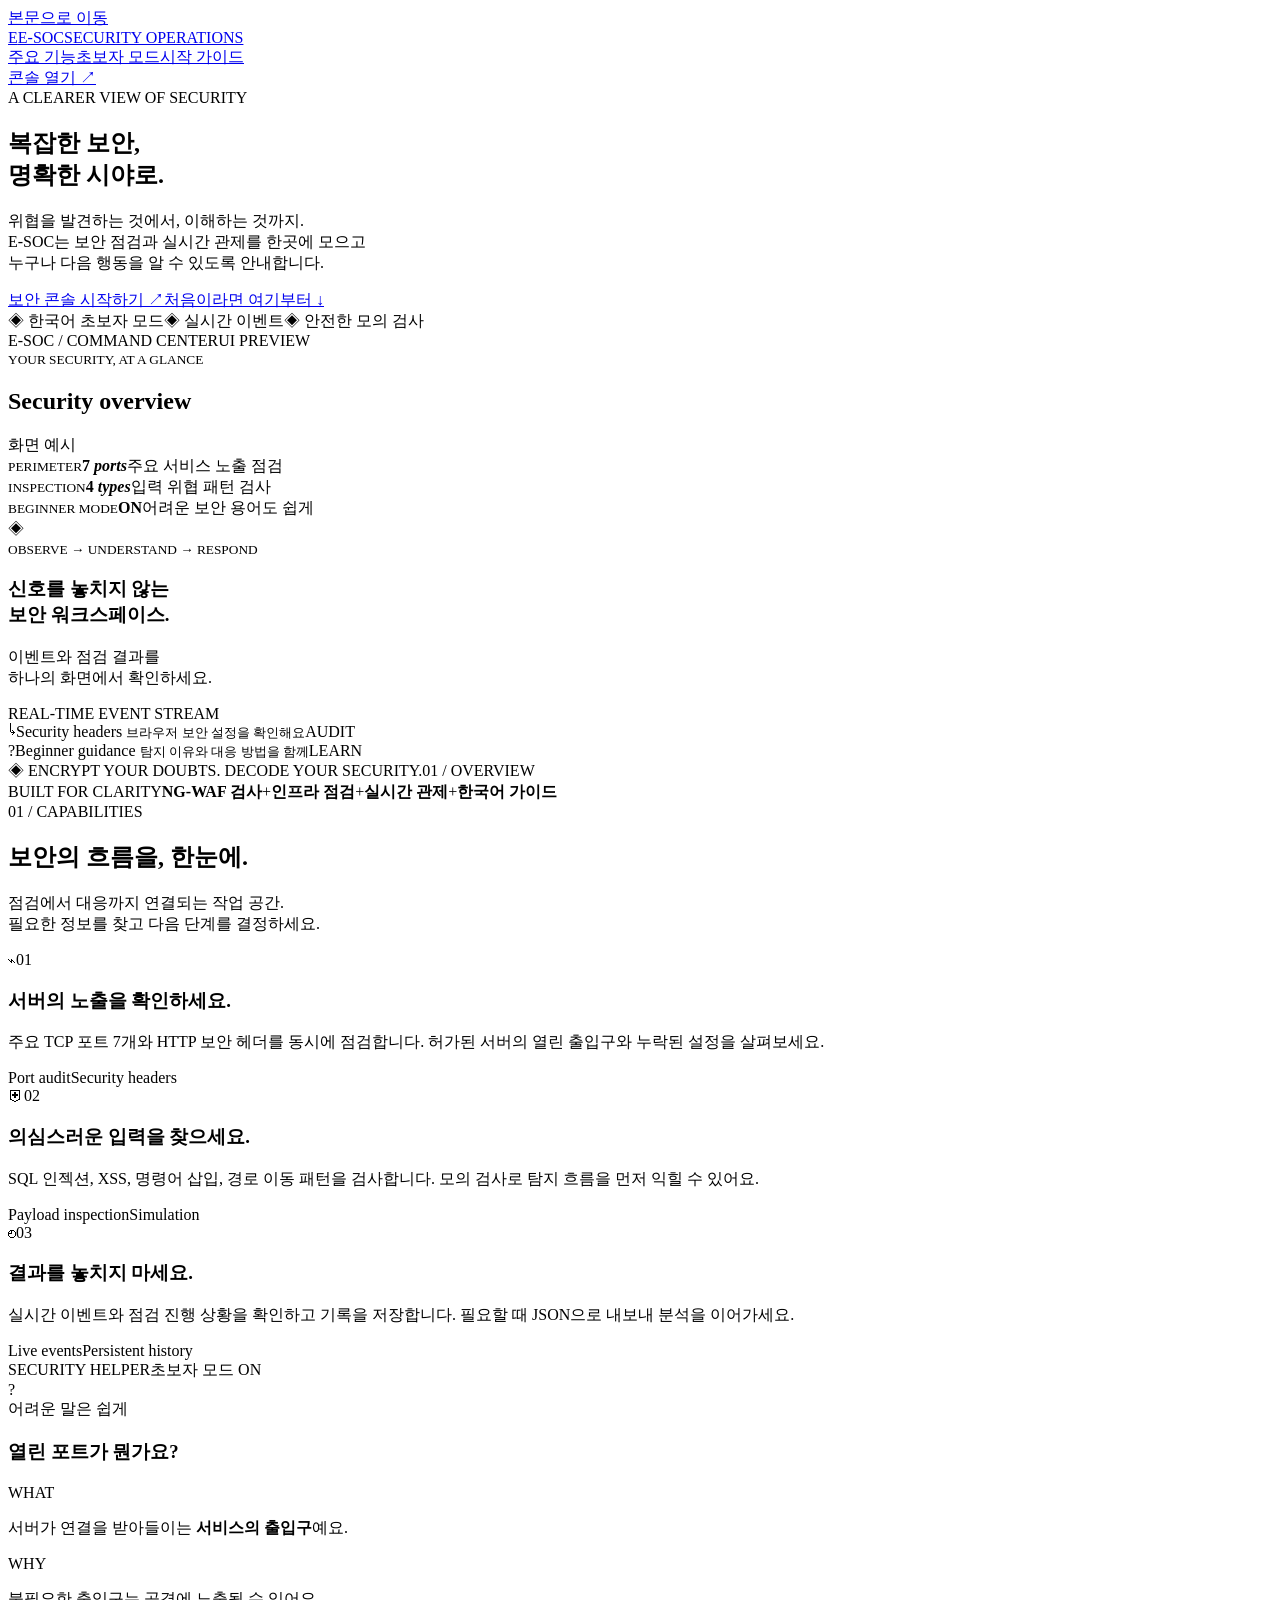
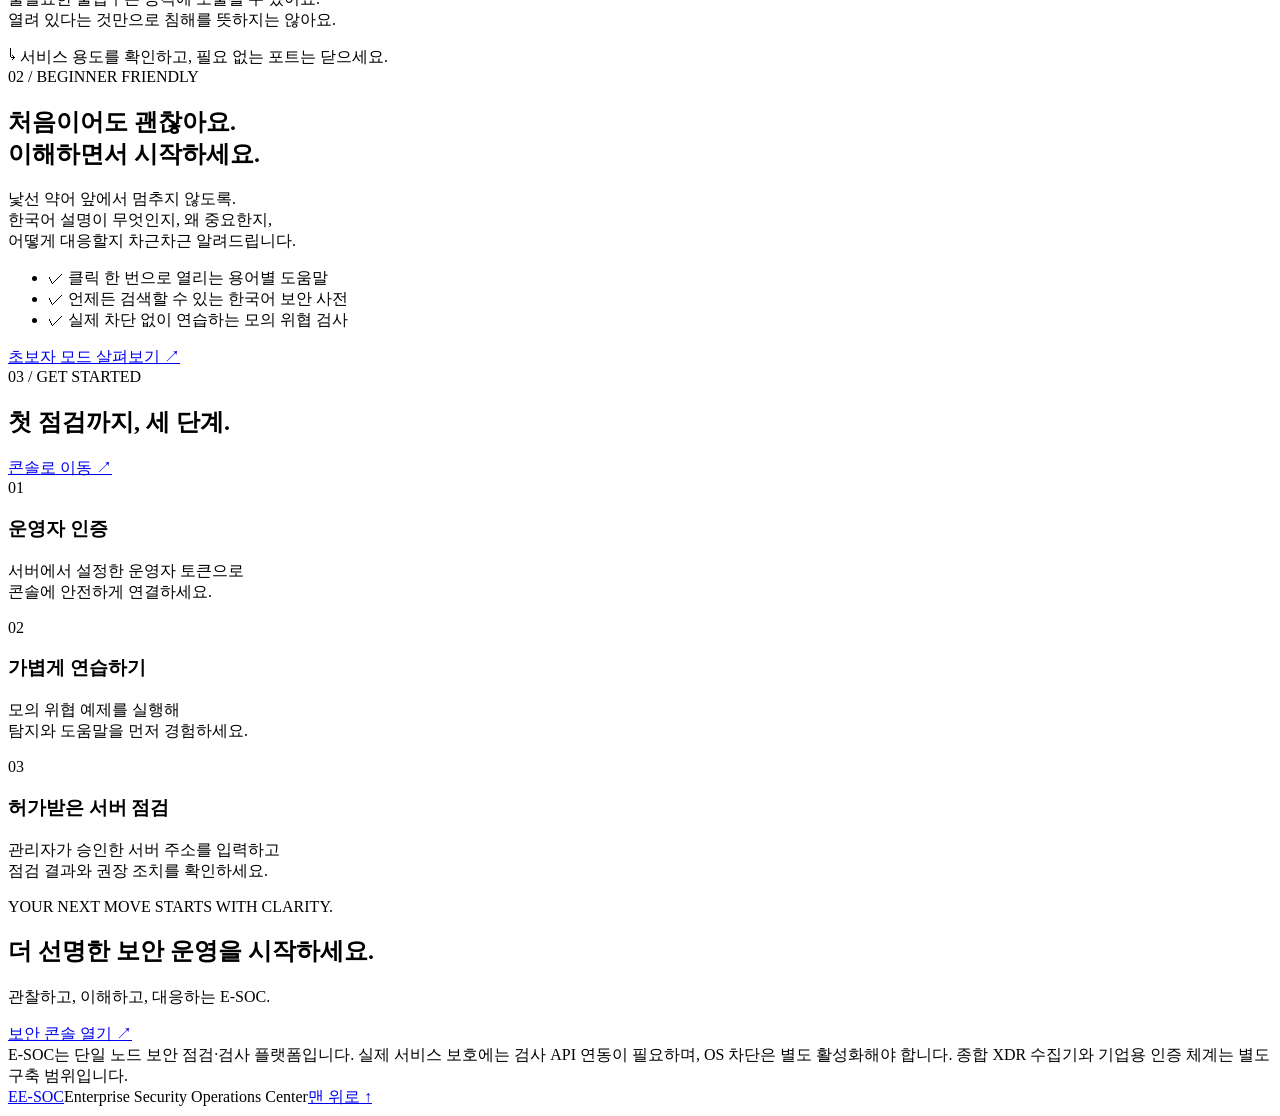
==== e-soc/templates/home.html @ 8be2fc5a "Add E-SOC website and security console with Docker deployment" ====
<!doctype html>
<html lang="ko"><head><meta charset="utf-8"><meta name="viewport" content="width=device-width,initial-scale=1"><meta name="description" content="위협을 발견하고, 이해하고, 대응하세요. 한국어 초보자 모드와 함께하는 E-SOC 보안 관제 플랫폼."><meta name="theme-color" content="#090d16"><title>E-SOC — 보안을 이해하는 새로운 방법</title><link rel="stylesheet" href="/static/home.css"></head>
<body><a class="skip" href="#main">본문으로 이동</a><header><a href="/" class="logo"><span class="shield">E</span>E-SOC<span class="edition">SECURITY OPERATIONS</span></a><nav aria-label="주 메뉴"><a href="#features">주요 기능</a><a href="#beginner">초보자 모드</a><a href="#guide">시작 가이드</a></nav><a class="nav-cta" href="/console">콘솔 열기 <span>↗</span></a></header>
<main id="main"><section class="hero"><div class="hero-copy"><div class="eyebrow"><span class="dot"></span> A CLEARER VIEW OF SECURITY</div><h1>복잡한 보안,<br>명확한 <span>시야로.</span></h1><p>위협을 발견하는 것에서, 이해하는 것까지.<br>E-SOC는 보안 점검과 실시간 관제를 한곳에 모으고<br>누구나 다음 행동을 알 수 있도록 안내합니다.</p><div class="actions"><a class="primary" href="/console">보안 콘솔 시작하기 <span>↗</span></a><a class="secondary" href="#beginner">처음이라면 여기부터 <span>↓</span></a></div><div class="hero-note"><span>◈ 한국어 초보자 모드</span><span>◈ 실시간 이벤트</span><span>◈ 안전한 모의 검사</span></div></div>
<div class="visual" aria-label="보안 관제 화면 예시, 실제 측정 데이터가 아닙니다"><div class="visual-head"><span><i></i><i></i><i></i></span><span>E-SOC / COMMAND CENTER</span><span class="cyan">UI PREVIEW</span></div><div class="visual-body"><div class="preview-heading"><div><small>YOUR SECURITY, AT A GLANCE</small><h2>Security overview</h2></div><span class="preview-tag">화면 예시</span></div><div class="mini-stats"><div><small>PERIMETER</small><strong>7 <em>ports</em></strong><span>주요 서비스 노출 점검</span></div><div><small>INSPECTION</small><strong>4 <em>types</em></strong><span>입력 위협 패턴 검사</span></div><div><small>BEGINNER MODE</small><strong class="cyan">ON</strong><span>어려운 보안 용어도 쉽게</span></div></div><div class="radar-panel"><div class="radar"><div class="sweep"></div><div class="ring ring2"></div><div class="ring ring3"></div><div class="cross horizontal"></div><div class="cross vertical"></div><span class="radar-center">◈</span><b class="ping ping1"></b><b class="ping ping2"></b><b class="ping ping3"></b></div><div class="radar-copy"><small class="cyan">OBSERVE → UNDERSTAND → RESPOND</small><h3>신호를 놓치지 않는<br>보안 워크스페이스.</h3><p>이벤트와 점검 결과를<br>하나의 화면에서 확인하세요.</p><div class="signal"><span class="dot"></span> REAL-TIME EVENT STREAM</div></div></div><div class="preview-feed"><span class="feed-icon">↳</span><span>Security headers <small>브라우저 보안 설정을 확인해요</small></span><span class="preview-tag">AUDIT</span></div><div class="preview-feed"><span class="feed-icon purple">?</span><span>Beginner guidance <small>탐지 이유와 대응 방법을 함께</small></span><span class="preview-tag">LEARN</span></div></div><div class="visual-foot"><span>◈ ENCRYPT YOUR DOUBTS. DECODE YOUR SECURITY.</span><span>01 / OVERVIEW</span></div></div></section>
<div class="capabilities"><span>BUILT FOR CLARITY</span><strong>NG-WAF 검사</strong><span class="plus">+</span><strong>인프라 점검</strong><span class="plus">+</span><strong>실시간 관제</strong><span class="plus">+</span><strong>한국어 가이드</strong></div>
<section id="features" class="section"><div class="section-top"><div><div class="eyebrow cyan">01 / CAPABILITIES</div><h2>보안의 흐름을, 한눈에.</h2></div><p>점검에서 대응까지 연결되는 작업 공간.<br>필요한 정보를 찾고 다음 단계를 결정하세요.</p></div><div class="cards"><article class="card"><span class="card-icon">⌁</span><span class="card-number">01</span><h3>서버의 노출을 확인하세요.</h3><p>주요 TCP 포트 7개와 HTTP 보안 헤더를 동시에 점검합니다. 허가된 서버의 열린 출입구와 누락된 설정을 살펴보세요.</p><div class="pills"><span>Port audit</span><span>Security headers</span></div></article><article class="card"><span class="card-icon pink">⛨</span><span class="card-number">02</span><h3>의심스러운 입력을 찾으세요.</h3><p>SQL 인젝션, XSS, 명령어 삽입, 경로 이동 패턴을 검사합니다. 모의 검사로 탐지 흐름을 먼저 익힐 수 있어요.</p><div class="pills"><span>Payload inspection</span><span>Simulation</span></div></article><article class="card"><span class="card-icon purple">◴</span><span class="card-number">03</span><h3>결과를 놓치지 마세요.</h3><p>실시간 이벤트와 점검 진행 상황을 확인하고 기록을 저장합니다. 필요할 때 JSON으로 내보내 분석을 이어가세요.</p><div class="pills"><span>Live events</span><span>Persistent history</span></div></article></div></section>
<section id="beginner" class="beginner-section"><div class="beginner-demo"><div class="demo-bar"><span>SECURITY HELPER</span><span class="mode">초보자 모드 ON <b></b></span></div><div class="explanation"><span class="question">?</span><div class="eyebrow cyan">어려운 말은 쉽게</div><h3>열린 포트가 뭔가요?</h3><div class="explain-line"><span>WHAT</span><p>서버가 연결을 받아들이는 <strong>서비스의 출입구</strong>예요.</p></div><div class="explain-line"><span>WHY</span><p>불필요한 출입구는 공격에 노출될 수 있어요.<br>열려 있다는 것만으로 침해를 뜻하지는 않아요.</p></div><div class="action-note">↳ 서비스 용도를 확인하고, 필요 없는 포트는 닫으세요.</div></div></div><div class="beginner-copy"><div class="eyebrow cyan">02 / BEGINNER FRIENDLY</div><h2>처음이어도 괜찮아요.<br>이해하면서 시작하세요.</h2><p>낯선 약어 앞에서 멈추지 않도록.<br>한국어 설명이 무엇인지, 왜 중요한지,<br>어떻게 대응할지 차근차근 알려드립니다.</p><ul><li><span>✓</span> 클릭 한 번으로 열리는 용어별 도움말</li><li><span>✓</span> 언제든 검색할 수 있는 한국어 보안 사전</li><li><span>✓</span> 실제 차단 없이 연습하는 모의 위협 검사</li></ul><a class="text-link" href="/console">초보자 모드 살펴보기 ↗</a></div></section>
<section id="guide" class="section guide"><div class="section-top"><div><div class="eyebrow cyan">03 / GET STARTED</div><h2>첫 점검까지, 세 단계.</h2></div><a href="/console" class="secondary">콘솔로 이동 ↗</a></div><div class="steps"><article><span>01</span><h3>운영자 인증</h3><p>서버에서 설정한 운영자 토큰으로<br>콘솔에 안전하게 연결하세요.</p></article><article><span>02</span><h3>가볍게 연습하기</h3><p>모의 위협 예제를 실행해<br>탐지와 도움말을 먼저 경험하세요.</p></article><article><span>03</span><h3>허가받은 서버 점검</h3><p>관리자가 승인한 서버 주소를 입력하고<br>점검 결과와 권장 조치를 확인하세요.</p></article></div></section>
<section class="closing"><div><div class="eyebrow cyan">YOUR NEXT MOVE STARTS WITH CLARITY.</div><h2>더 선명한 보안 운영을 시작하세요.</h2><p>관찰하고, 이해하고, 대응하는 E-SOC.</p></div><a class="primary" href="/console">보안 콘솔 열기 ↗</a></section><div class="scope-note">E-SOC는 단일 노드 보안 점검·검사 플랫폼입니다. 실제 서비스 보호에는 검사 API 연동이 필요하며, OS 차단은 별도 활성화해야 합니다. 종합 XDR 수집기와 기업용 인증 체계는 별도 구축 범위입니다.</div></main>
<footer><a class="logo" href="/"><span class="shield">E</span>E-SOC</a><span>Enterprise Security Operations Center</span><a href="#main">맨 위로 ↑</a></footer></body></html>
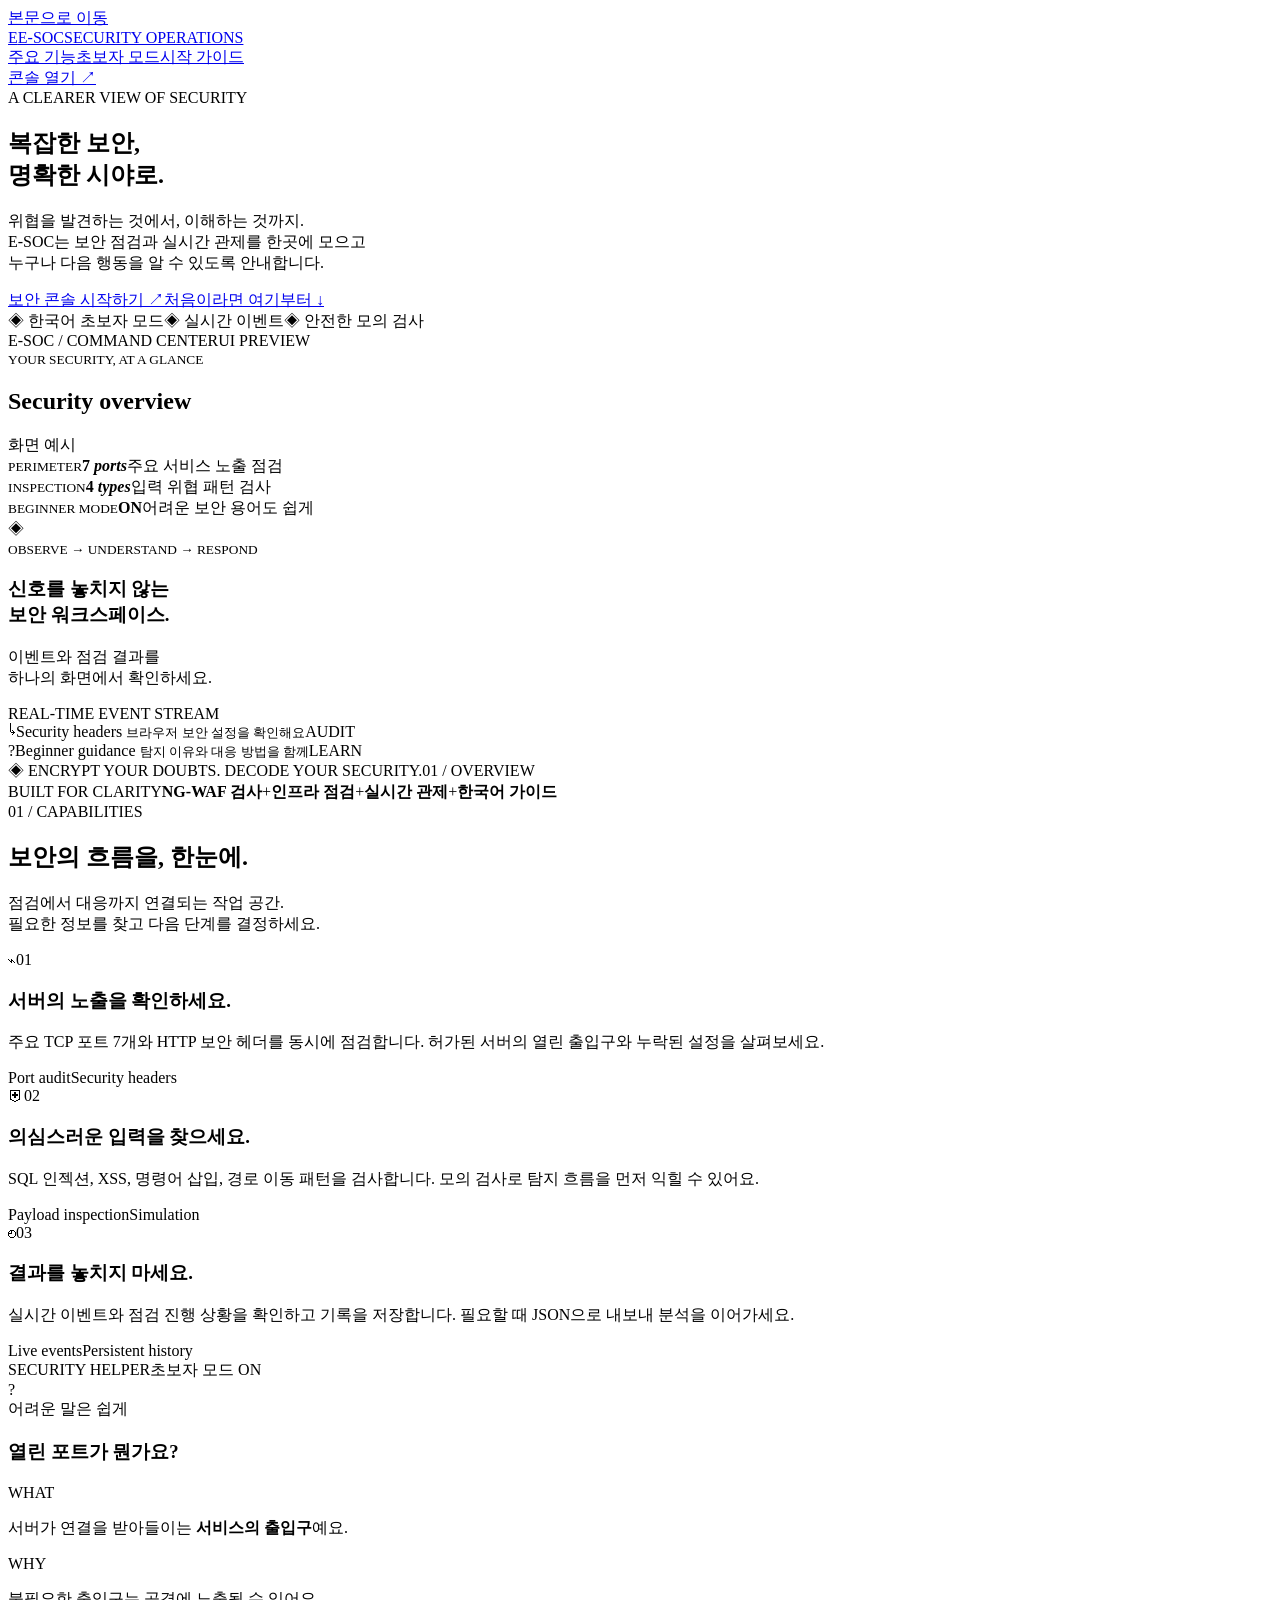
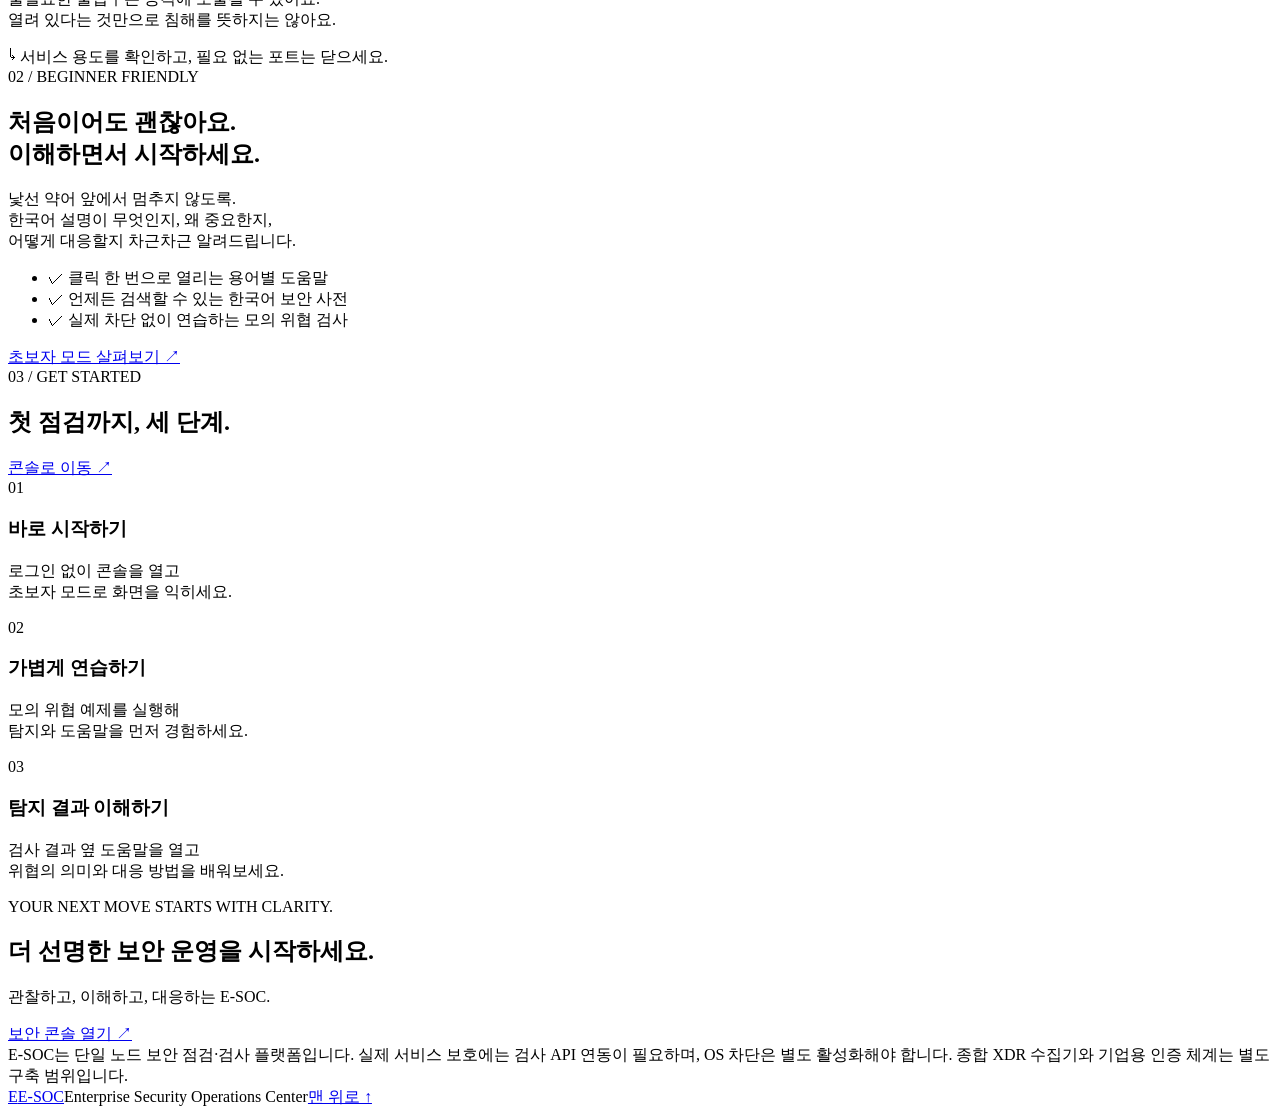
==== commit 864513d9: "Open public educational console without operator login" ====
--- a/e-soc/templates/home.html
+++ b/e-soc/templates/home.html
@@ -6,6 +6,6 @@
 <div class="capabilities"><span>BUILT FOR CLARITY</span><strong>NG-WAF 검사</strong><span class="plus">+</span><strong>인프라 점검</strong><span class="plus">+</span><strong>실시간 관제</strong><span class="plus">+</span><strong>한국어 가이드</strong></div>
 <section id="features" class="section"><div class="section-top"><div><div class="eyebrow cyan">01 / CAPABILITIES</div><h2>보안의 흐름을, 한눈에.</h2></div><p>점검에서 대응까지 연결되는 작업 공간.<br>필요한 정보를 찾고 다음 단계를 결정하세요.</p></div><div class="cards"><article class="card"><span class="card-icon">⌁</span><span class="card-number">01</span><h3>서버의 노출을 확인하세요.</h3><p>주요 TCP 포트 7개와 HTTP 보안 헤더를 동시에 점검합니다. 허가된 서버의 열린 출입구와 누락된 설정을 살펴보세요.</p><div class="pills"><span>Port audit</span><span>Security headers</span></div></article><article class="card"><span class="card-icon pink">⛨</span><span class="card-number">02</span><h3>의심스러운 입력을 찾으세요.</h3><p>SQL 인젝션, XSS, 명령어 삽입, 경로 이동 패턴을 검사합니다. 모의 검사로 탐지 흐름을 먼저 익힐 수 있어요.</p><div class="pills"><span>Payload inspection</span><span>Simulation</span></div></article><article class="card"><span class="card-icon purple">◴</span><span class="card-number">03</span><h3>결과를 놓치지 마세요.</h3><p>실시간 이벤트와 점검 진행 상황을 확인하고 기록을 저장합니다. 필요할 때 JSON으로 내보내 분석을 이어가세요.</p><div class="pills"><span>Live events</span><span>Persistent history</span></div></article></div></section>
 <section id="beginner" class="beginner-section"><div class="beginner-demo"><div class="demo-bar"><span>SECURITY HELPER</span><span class="mode">초보자 모드 ON <b></b></span></div><div class="explanation"><span class="question">?</span><div class="eyebrow cyan">어려운 말은 쉽게</div><h3>열린 포트가 뭔가요?</h3><div class="explain-line"><span>WHAT</span><p>서버가 연결을 받아들이는 <strong>서비스의 출입구</strong>예요.</p></div><div class="explain-line"><span>WHY</span><p>불필요한 출입구는 공격에 노출될 수 있어요.<br>열려 있다는 것만으로 침해를 뜻하지는 않아요.</p></div><div class="action-note">↳ 서비스 용도를 확인하고, 필요 없는 포트는 닫으세요.</div></div></div><div class="beginner-copy"><div class="eyebrow cyan">02 / BEGINNER FRIENDLY</div><h2>처음이어도 괜찮아요.<br>이해하면서 시작하세요.</h2><p>낯선 약어 앞에서 멈추지 않도록.<br>한국어 설명이 무엇인지, 왜 중요한지,<br>어떻게 대응할지 차근차근 알려드립니다.</p><ul><li><span>✓</span> 클릭 한 번으로 열리는 용어별 도움말</li><li><span>✓</span> 언제든 검색할 수 있는 한국어 보안 사전</li><li><span>✓</span> 실제 차단 없이 연습하는 모의 위협 검사</li></ul><a class="text-link" href="/console">초보자 모드 살펴보기 ↗</a></div></section>
-<section id="guide" class="section guide"><div class="section-top"><div><div class="eyebrow cyan">03 / GET STARTED</div><h2>첫 점검까지, 세 단계.</h2></div><a href="/console" class="secondary">콘솔로 이동 ↗</a></div><div class="steps"><article><span>01</span><h3>운영자 인증</h3><p>서버에서 설정한 운영자 토큰으로<br>콘솔에 안전하게 연결하세요.</p></article><article><span>02</span><h3>가볍게 연습하기</h3><p>모의 위협 예제를 실행해<br>탐지와 도움말을 먼저 경험하세요.</p></article><article><span>03</span><h3>허가받은 서버 점검</h3><p>관리자가 승인한 서버 주소를 입력하고<br>점검 결과와 권장 조치를 확인하세요.</p></article></div></section>
+<section id="guide" class="section guide"><div class="section-top"><div><div class="eyebrow cyan">03 / GET STARTED</div><h2>첫 점검까지, 세 단계.</h2></div><a href="/console" class="secondary">콘솔로 이동 ↗</a></div><div class="steps"><article><span>01</span><h3>바로 시작하기</h3><p>로그인 없이 콘솔을 열고<br>초보자 모드로 화면을 익히세요.</p></article><article><span>02</span><h3>가볍게 연습하기</h3><p>모의 위협 예제를 실행해<br>탐지와 도움말을 먼저 경험하세요.</p></article><article><span>03</span><h3>탐지 결과 이해하기</h3><p>검사 결과 옆 도움말을 열고<br>위협의 의미와 대응 방법을 배워보세요.</p></article></div></section>
 <section class="closing"><div><div class="eyebrow cyan">YOUR NEXT MOVE STARTS WITH CLARITY.</div><h2>더 선명한 보안 운영을 시작하세요.</h2><p>관찰하고, 이해하고, 대응하는 E-SOC.</p></div><a class="primary" href="/console">보안 콘솔 열기 ↗</a></section><div class="scope-note">E-SOC는 단일 노드 보안 점검·검사 플랫폼입니다. 실제 서비스 보호에는 검사 API 연동이 필요하며, OS 차단은 별도 활성화해야 합니다. 종합 XDR 수집기와 기업용 인증 체계는 별도 구축 범위입니다.</div></main>
 <footer><a class="logo" href="/"><span class="shield">E</span>E-SOC</a><span>Enterprise Security Operations Center</span><a href="#main">맨 위로 ↑</a></footer></body></html>
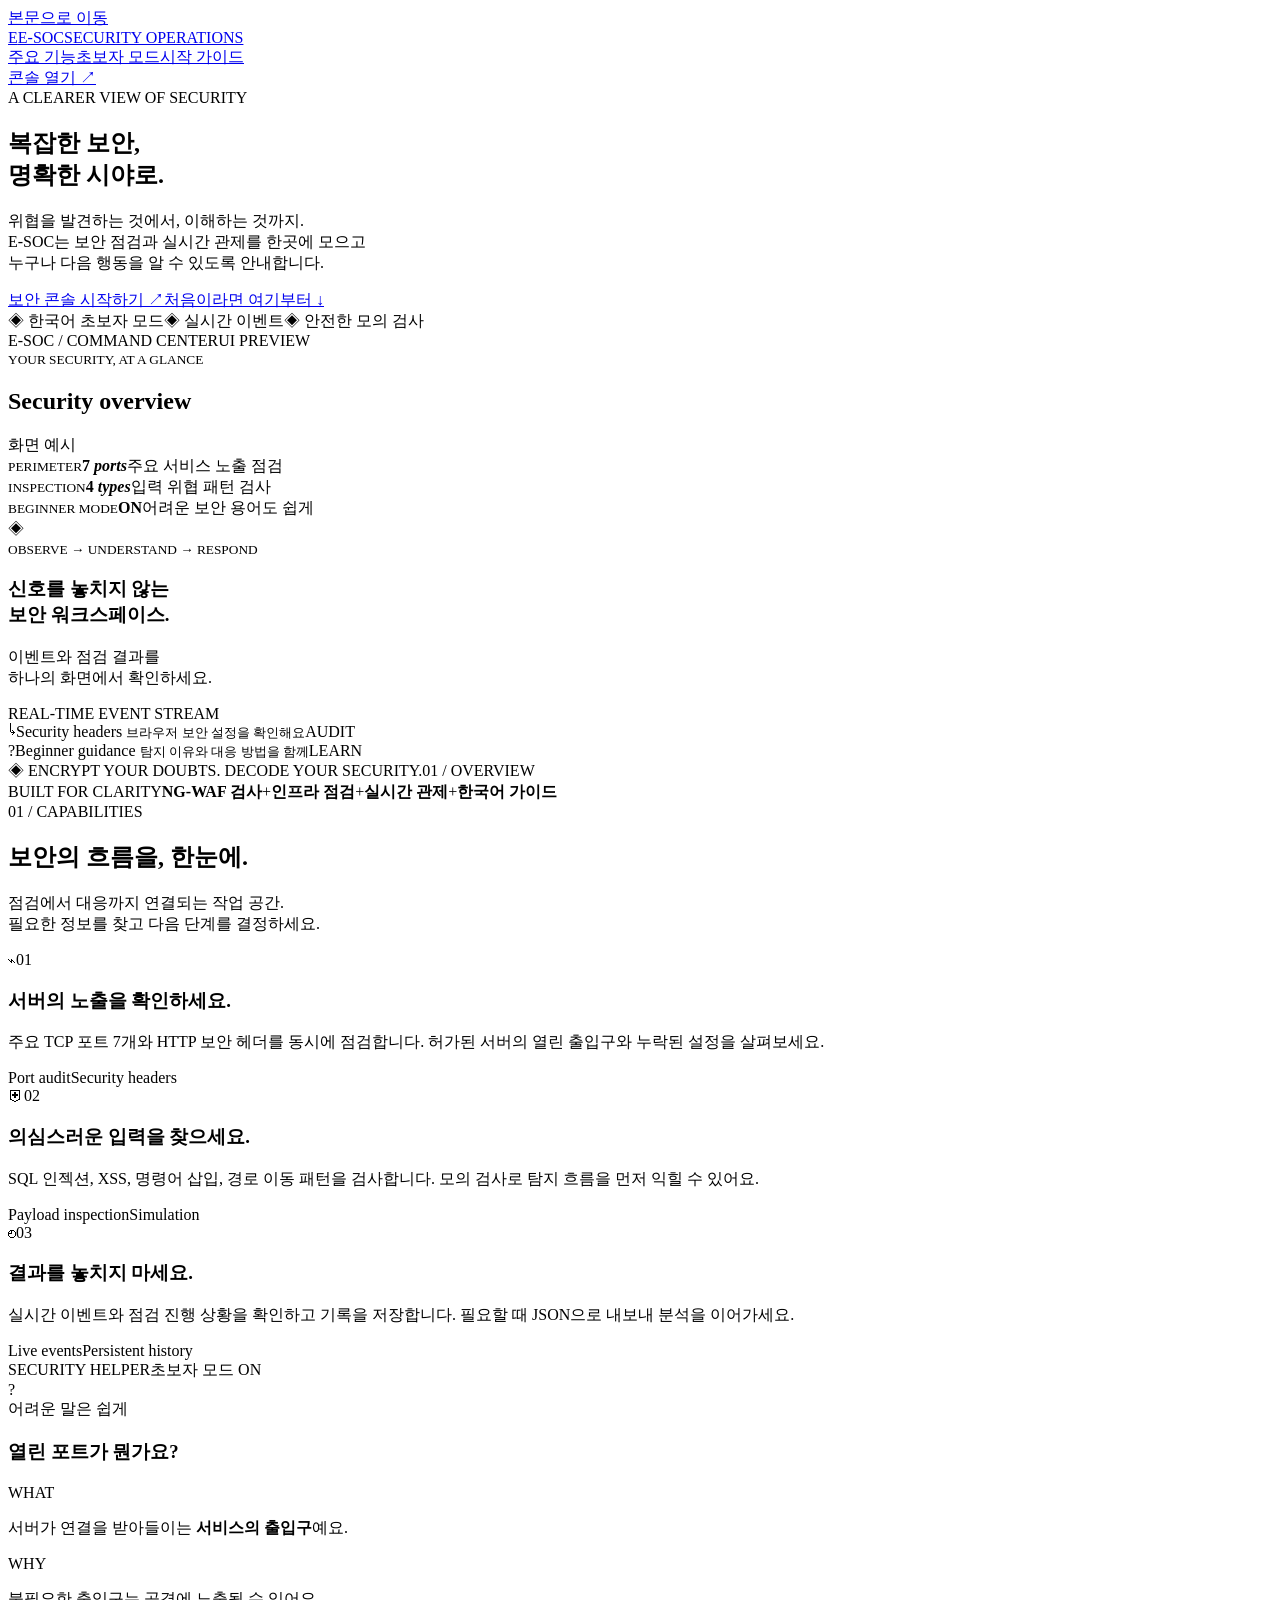
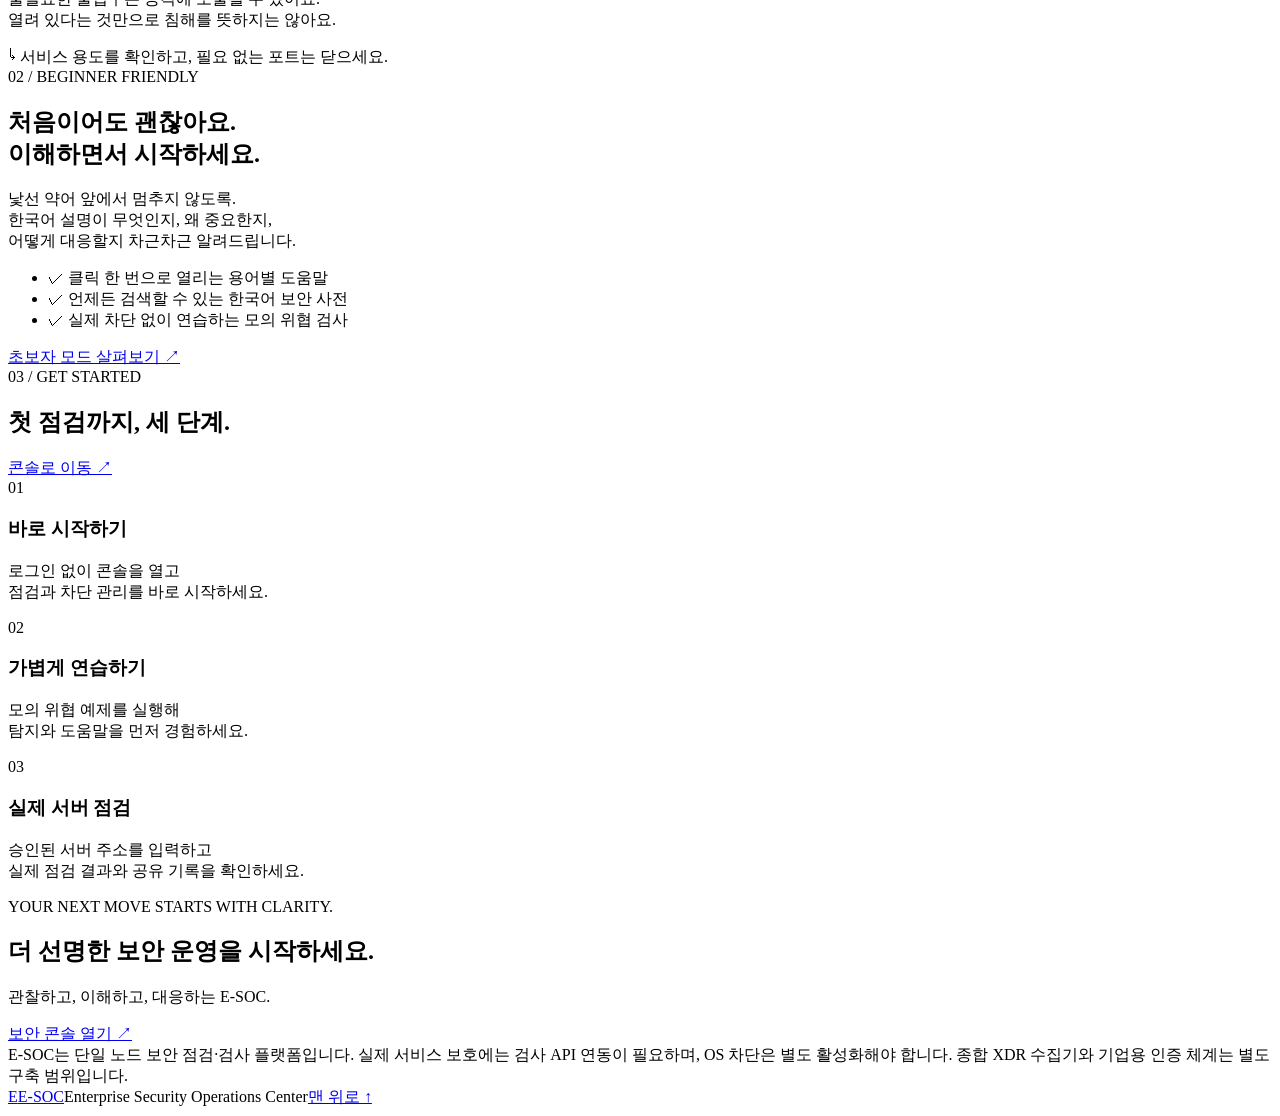
==== commit 3fd2abcf: "Unify security console with login-free shared operations" ====
--- a/e-soc/templates/home.html
+++ b/e-soc/templates/home.html
@@ -6,6 +6,6 @@
 <div class="capabilities"><span>BUILT FOR CLARITY</span><strong>NG-WAF 검사</strong><span class="plus">+</span><strong>인프라 점검</strong><span class="plus">+</span><strong>실시간 관제</strong><span class="plus">+</span><strong>한국어 가이드</strong></div>
 <section id="features" class="section"><div class="section-top"><div><div class="eyebrow cyan">01 / CAPABILITIES</div><h2>보안의 흐름을, 한눈에.</h2></div><p>점검에서 대응까지 연결되는 작업 공간.<br>필요한 정보를 찾고 다음 단계를 결정하세요.</p></div><div class="cards"><article class="card"><span class="card-icon">⌁</span><span class="card-number">01</span><h3>서버의 노출을 확인하세요.</h3><p>주요 TCP 포트 7개와 HTTP 보안 헤더를 동시에 점검합니다. 허가된 서버의 열린 출입구와 누락된 설정을 살펴보세요.</p><div class="pills"><span>Port audit</span><span>Security headers</span></div></article><article class="card"><span class="card-icon pink">⛨</span><span class="card-number">02</span><h3>의심스러운 입력을 찾으세요.</h3><p>SQL 인젝션, XSS, 명령어 삽입, 경로 이동 패턴을 검사합니다. 모의 검사로 탐지 흐름을 먼저 익힐 수 있어요.</p><div class="pills"><span>Payload inspection</span><span>Simulation</span></div></article><article class="card"><span class="card-icon purple">◴</span><span class="card-number">03</span><h3>결과를 놓치지 마세요.</h3><p>실시간 이벤트와 점검 진행 상황을 확인하고 기록을 저장합니다. 필요할 때 JSON으로 내보내 분석을 이어가세요.</p><div class="pills"><span>Live events</span><span>Persistent history</span></div></article></div></section>
 <section id="beginner" class="beginner-section"><div class="beginner-demo"><div class="demo-bar"><span>SECURITY HELPER</span><span class="mode">초보자 모드 ON <b></b></span></div><div class="explanation"><span class="question">?</span><div class="eyebrow cyan">어려운 말은 쉽게</div><h3>열린 포트가 뭔가요?</h3><div class="explain-line"><span>WHAT</span><p>서버가 연결을 받아들이는 <strong>서비스의 출입구</strong>예요.</p></div><div class="explain-line"><span>WHY</span><p>불필요한 출입구는 공격에 노출될 수 있어요.<br>열려 있다는 것만으로 침해를 뜻하지는 않아요.</p></div><div class="action-note">↳ 서비스 용도를 확인하고, 필요 없는 포트는 닫으세요.</div></div></div><div class="beginner-copy"><div class="eyebrow cyan">02 / BEGINNER FRIENDLY</div><h2>처음이어도 괜찮아요.<br>이해하면서 시작하세요.</h2><p>낯선 약어 앞에서 멈추지 않도록.<br>한국어 설명이 무엇인지, 왜 중요한지,<br>어떻게 대응할지 차근차근 알려드립니다.</p><ul><li><span>✓</span> 클릭 한 번으로 열리는 용어별 도움말</li><li><span>✓</span> 언제든 검색할 수 있는 한국어 보안 사전</li><li><span>✓</span> 실제 차단 없이 연습하는 모의 위협 검사</li></ul><a class="text-link" href="/console">초보자 모드 살펴보기 ↗</a></div></section>
-<section id="guide" class="section guide"><div class="section-top"><div><div class="eyebrow cyan">03 / GET STARTED</div><h2>첫 점검까지, 세 단계.</h2></div><a href="/console" class="secondary">콘솔로 이동 ↗</a></div><div class="steps"><article><span>01</span><h3>바로 시작하기</h3><p>로그인 없이 콘솔을 열고<br>초보자 모드로 화면을 익히세요.</p></article><article><span>02</span><h3>가볍게 연습하기</h3><p>모의 위협 예제를 실행해<br>탐지와 도움말을 먼저 경험하세요.</p></article><article><span>03</span><h3>탐지 결과 이해하기</h3><p>검사 결과 옆 도움말을 열고<br>위협의 의미와 대응 방법을 배워보세요.</p></article></div></section>
+<section id="guide" class="section guide"><div class="section-top"><div><div class="eyebrow cyan">03 / GET STARTED</div><h2>첫 점검까지, 세 단계.</h2></div><a href="/console" class="secondary">콘솔로 이동 ↗</a></div><div class="steps"><article><span>01</span><h3>바로 시작하기</h3><p>로그인 없이 콘솔을 열고<br>점검과 차단 관리를 바로 시작하세요.</p></article><article><span>02</span><h3>가볍게 연습하기</h3><p>모의 위협 예제를 실행해<br>탐지와 도움말을 먼저 경험하세요.</p></article><article><span>03</span><h3>실제 서버 점검</h3><p>승인된 서버 주소를 입력하고<br>실제 점검 결과와 공유 기록을 확인하세요.</p></article></div></section>
 <section class="closing"><div><div class="eyebrow cyan">YOUR NEXT MOVE STARTS WITH CLARITY.</div><h2>더 선명한 보안 운영을 시작하세요.</h2><p>관찰하고, 이해하고, 대응하는 E-SOC.</p></div><a class="primary" href="/console">보안 콘솔 열기 ↗</a></section><div class="scope-note">E-SOC는 단일 노드 보안 점검·검사 플랫폼입니다. 실제 서비스 보호에는 검사 API 연동이 필요하며, OS 차단은 별도 활성화해야 합니다. 종합 XDR 수집기와 기업용 인증 체계는 별도 구축 범위입니다.</div></main>
 <footer><a class="logo" href="/"><span class="shield">E</span>E-SOC</a><span>Enterprise Security Operations Center</span><a href="#main">맨 위로 ↑</a></footer></body></html>
